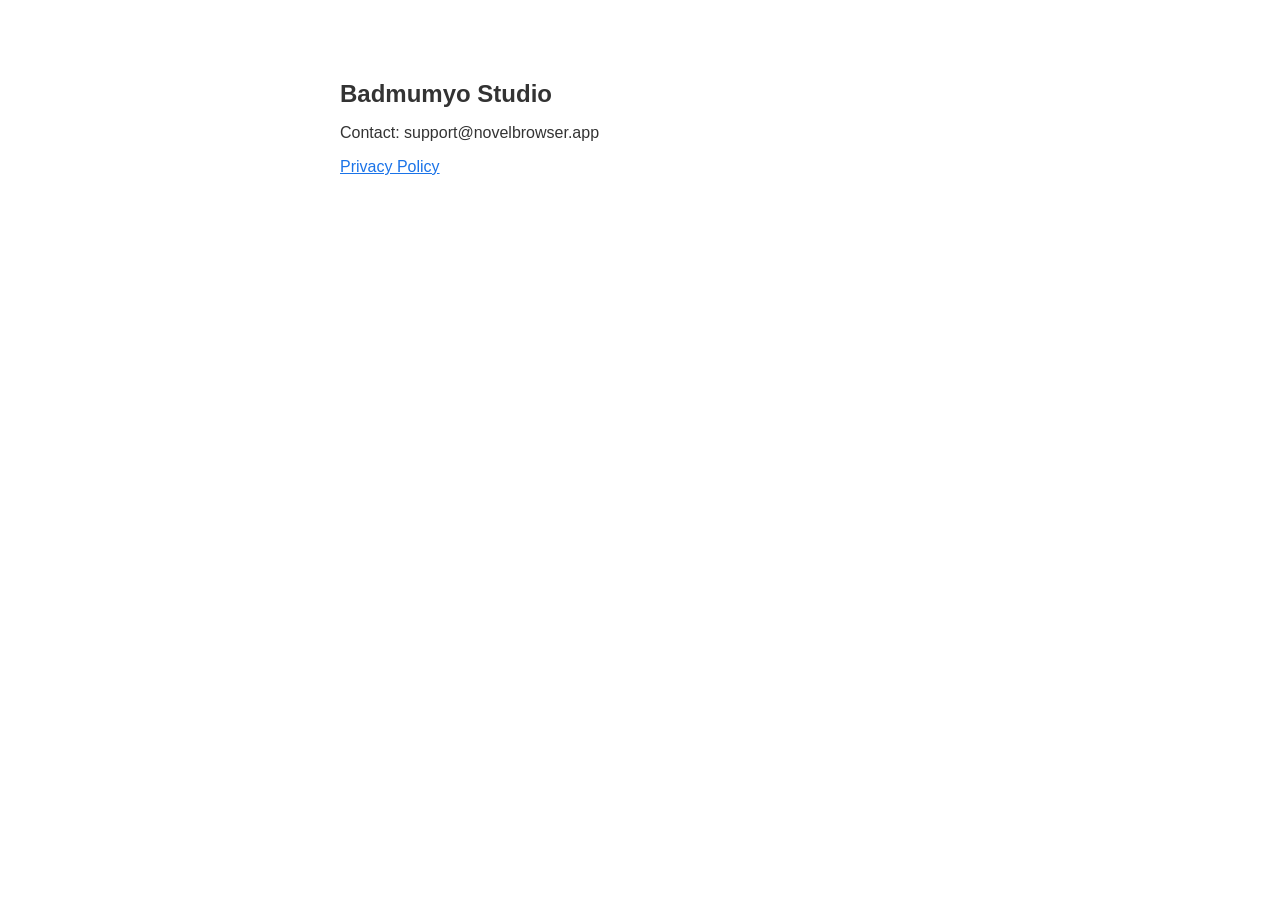
==== index.html @ 409fd008 "Add index.html" ====
<!DOCTYPE html>
<html lang="ja">
<head>
  <meta charset="UTF-8">
  <meta name="viewport" content="width=device-width, initial-scale=1.0">
  <title>Badmumyo Studio</title>
  <style>
    body { font-family: -apple-system, sans-serif; max-width: 600px; margin: 80px auto; padding: 0 20px; color: #333; }
    h1 { font-size: 24px; }
    a { color: #1a73e8; }
  </style>
</head>
<body>
  <h1>Badmumyo Studio</h1>
  <p>Contact: support@novelbrowser.app</p>
  <p><a href="privacy.html">Privacy Policy</a></p>
</body>
</html>
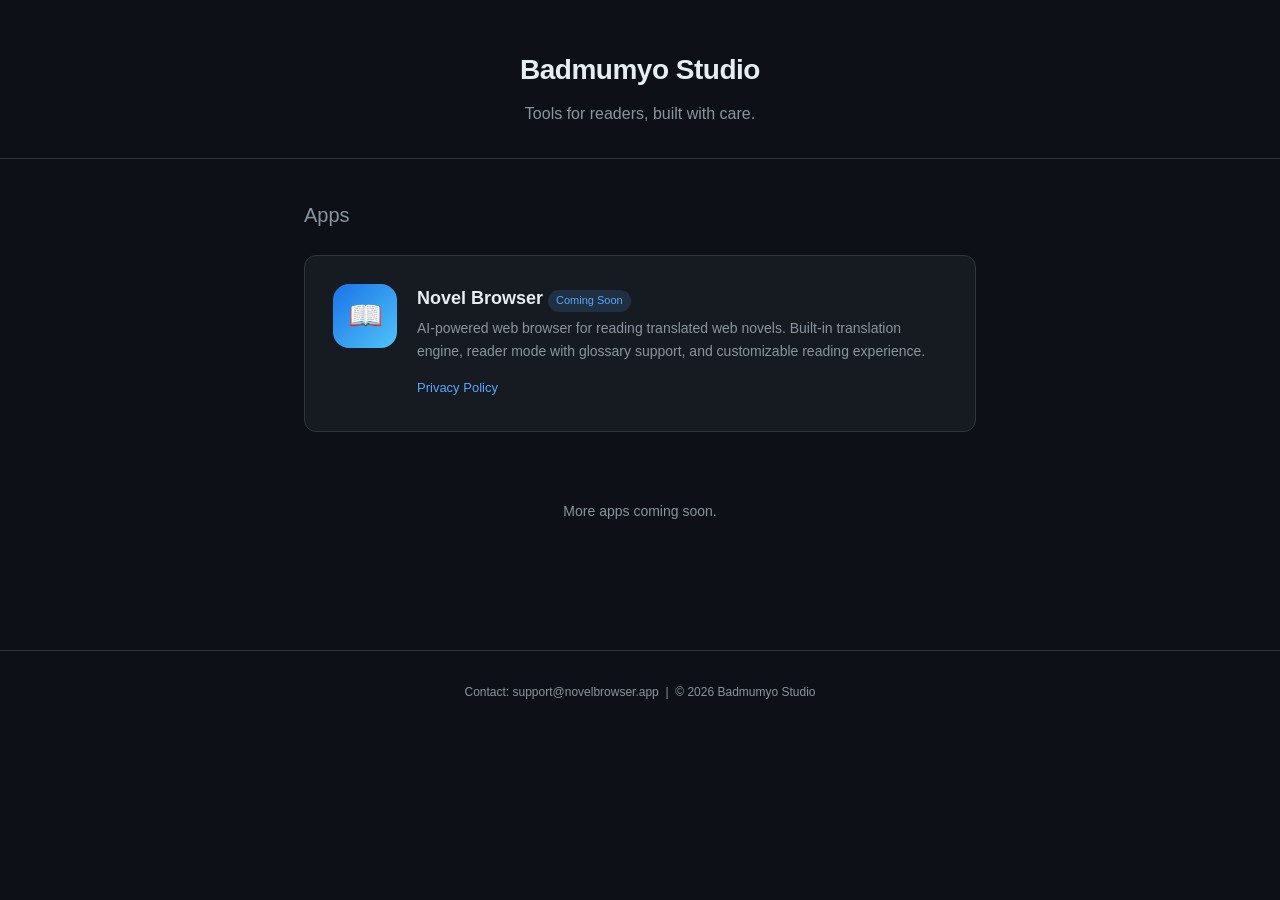
==== commit a6e4f627: "Update index.html with proper design" ====
--- a/index.html
+++ b/index.html
@@ -4,15 +4,35 @@
   <meta charset="UTF-8">
   <meta name="viewport" content="width=device-width, initial-scale=1.0">
   <title>Badmumyo Studio</title>
-  <style>
-    body { font-family: -apple-system, sans-serif; max-width: 600px; margin: 80px auto; padding: 0 20px; color: #333; }
-    h1 { font-size: 24px; }
-    a { color: #1a73e8; }
-  </style>
+  <link rel="stylesheet" href="style.css">
 </head>
 <body>
-  <h1>Badmumyo Studio</h1>
-  <p>Contact: support@novelbrowser.app</p>
-  <p><a href="privacy.html">Privacy Policy</a></p>
+  <header>
+    <h1>Badmumyo Studio</h1>
+    <p>Tools for readers, built with care.</p>
+  </header>
+
+  <div class="container">
+    <h2>Apps</h2>
+
+    <div class="app-card">
+      <div class="app-icon">📖</div>
+      <div class="app-info">
+        <h3>Novel Browser <span class="tag">Coming Soon</span></h3>
+        <p class="desc">AI-powered web browser for reading translated web novels. Built-in translation engine, reader mode with glossary support, and customizable reading experience.</p>
+        <div class="links">
+          <a href="privacy.html">Privacy Policy</a>
+        </div>
+      </div>
+    </div>
+
+    <div style="text-align:center;padding:48px 0;color:var(--text-dim)">
+      <p style="font-size:14px">More apps coming soon.</p>
+    </div>
+  </div>
+
+  <footer>
+    <p>Contact: support@novelbrowser.app &nbsp;|&nbsp; &copy; 2026 Badmumyo Studio</p>
+  </footer>
 </body>
 </html>
--- a/style.css
+++ b/style.css
@@ -0,0 +1,32 @@
+*, *::before, *::after { box-sizing: border-box; margin: 0; padding: 0; }
+:root { --bg: #0d1117; --surface: #161b22; --border: #30363d; --text: #e6edf3; --text-dim: #8b949e; --accent: #58a6ff; --accent-dim: #1f6feb; --radius: 12px; }
+body { font-family: -apple-system, BlinkMacSystemFont, "Segoe UI", Helvetica, Arial, sans-serif; background: var(--bg); color: var(--text); line-height: 1.6; min-height: 100vh; }
+a { color: var(--accent); text-decoration: none; }
+a:hover { text-decoration: underline; }
+
+header { padding: 48px 24px 32px; text-align: center; border-bottom: 1px solid var(--border); }
+header h1 { font-size: 28px; font-weight: 700; letter-spacing: -0.5px; }
+header p { color: var(--text-dim); margin-top: 8px; font-size: 16px; }
+
+.container { max-width: 720px; margin: 0 auto; padding: 40px 24px; }
+.container h2 { font-size: 20px; margin-bottom: 24px; color: var(--text-dim); font-weight: 500; }
+
+.app-card { background: var(--surface); border: 1px solid var(--border); border-radius: var(--radius); padding: 28px; margin-bottom: 20px; display: flex; gap: 20px; align-items: flex-start; }
+.app-icon { width: 64px; height: 64px; border-radius: 16px; background: linear-gradient(135deg, #1a73e8, #4fc3f7); display: flex; align-items: center; justify-content: center; font-size: 28px; flex-shrink: 0; }
+.app-info { flex: 1; }
+.app-info h3 { font-size: 18px; font-weight: 600; margin-bottom: 4px; }
+.app-info .desc { color: var(--text-dim); font-size: 14px; margin-bottom: 12px; }
+.app-info .links { display: flex; gap: 16px; font-size: 13px; }
+.app-info .links a { padding: 4px 0; }
+.tag { display: inline-block; padding: 2px 8px; border-radius: 12px; font-size: 11px; font-weight: 500; background: rgba(88,166,255,0.15); color: var(--accent); }
+
+footer { text-align: center; padding: 32px 24px; color: var(--text-dim); font-size: 12px; border-top: 1px solid var(--border); margin-top: 40px; }
+
+.privacy-main { max-width: 800px; margin: 0 auto; padding: 48px 24px 80px; }
+.privacy-main h1 { font-size: 28px; margin-bottom: 32px; padding-bottom: 16px; border-bottom: 1px solid var(--border); }
+.privacy-main h2 { font-size: 20px; margin: 32px 0 12px; color: var(--accent); }
+.privacy-main h3 { font-size: 16px; margin: 20px 0 8px; }
+.privacy-main p, .privacy-main li { font-size: 14px; color: var(--text-dim); margin-bottom: 8px; }
+.privacy-main ul { padding-left: 20px; margin-bottom: 16px; }
+.privacy-main a { color: var(--accent); }
+.back-link { display: inline-block; margin-bottom: 24px; font-size: 13px; }
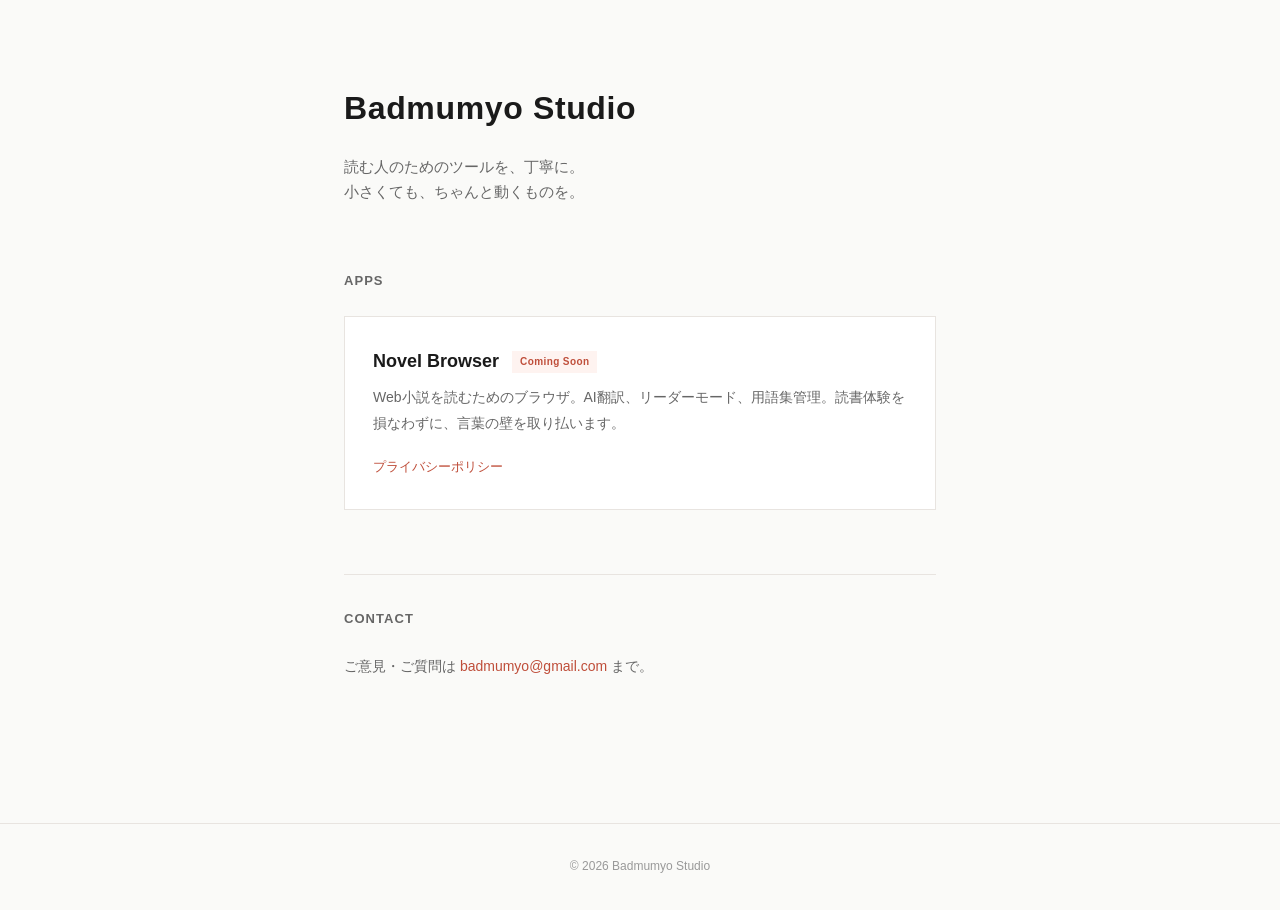
==== commit 4b6eba88: "Redesign index.html" ====
--- a/index.html
+++ b/index.html
@@ -9,30 +9,29 @@
 <body>
   <header>
     <h1>Badmumyo Studio</h1>
-    <p>Tools for readers, built with care.</p>
+    <p class="sub">読む人のためのツールを、丁寧に。<br>小さくても、ちゃんと動くものを。</p>
   </header>
 
-  <div class="container">
-    <h2>Apps</h2>
-
-    <div class="app-card">
-      <div class="app-icon">📖</div>
-      <div class="app-info">
+  <main>
+    <section>
+      <h2>Apps</h2>
+      <div class="app-item">
         <h3>Novel Browser <span class="tag">Coming Soon</span></h3>
-        <p class="desc">AI-powered web browser for reading translated web novels. Built-in translation engine, reader mode with glossary support, and customizable reading experience.</p>
+        <p class="desc">Web小説を読むためのブラウザ。AI翻訳、リーダーモード、用語集管理。読書体験を損なわずに、言葉の壁を取り払います。</p>
         <div class="links">
-          <a href="privacy.html">Privacy Policy</a>
+          <a href="privacy.html">プライバシーポリシー</a>
         </div>
       </div>
-    </div>
+    </section>
 
-    <div style="text-align:center;padding:48px 0;color:var(--text-dim)">
-      <p style="font-size:14px">More apps coming soon.</p>
-    </div>
-  </div>
+    <section class="contact">
+      <h2>Contact</h2>
+      <p>ご意見・ご質問は <a href="mailto:badmumyo@gmail.com">badmumyo@gmail.com</a> まで。</p>
+    </section>
+  </main>
 
   <footer>
-    <p>Contact: support@novelbrowser.app &nbsp;|&nbsp; &copy; 2026 Badmumyo Studio</p>
+    <p>&copy; 2026 Badmumyo Studio</p>
   </footer>
 </body>
 </html>
--- a/style.css
+++ b/style.css
@@ -1,32 +1,62 @@
 *, *::before, *::after { box-sizing: border-box; margin: 0; padding: 0; }
-:root { --bg: #0d1117; --surface: #161b22; --border: #30363d; --text: #e6edf3; --text-dim: #8b949e; --accent: #58a6ff; --accent-dim: #1f6feb; --radius: 12px; }
-body { font-family: -apple-system, BlinkMacSystemFont, "Segoe UI", Helvetica, Arial, sans-serif; background: var(--bg); color: var(--text); line-height: 1.6; min-height: 100vh; }
-a { color: var(--accent); text-decoration: none; }
-a:hover { text-decoration: underline; }
+:root {
+  --bg: #fafaf8;
+  --surface: #fff;
+  --text: #1a1a1a;
+  --text-dim: #666;
+  --border: #e8e4e0;
+  --accent: #bf4e3a;
+  --accent-hover: #a33d2b;
+  --tag-bg: #fef3f0;
+  --tag-text: #bf4e3a;
+}
+body {
+  font-family: "Hiragino Sans", "Hiragino Kaku Gothic ProN", "Noto Sans JP", Meiryo, sans-serif;
+  background: var(--bg);
+  color: var(--text);
+  line-height: 1.8;
+  -webkit-font-smoothing: antialiased;
+}
 
-header { padding: 48px 24px 32px; text-align: center; border-bottom: 1px solid var(--border); }
-header h1 { font-size: 28px; font-weight: 700; letter-spacing: -0.5px; }
-header p { color: var(--text-dim); margin-top: 8px; font-size: 16px; }
+header {
+  padding: 80px 24px 64px;
+  max-width: 640px;
+  margin: 0 auto;
+}
+header h1 { font-size: 32px; font-weight: 700; letter-spacing: 0.02em; }
+header .sub { margin-top: 16px; color: var(--text-dim); font-size: 15px; line-height: 1.7; }
 
-.container { max-width: 720px; margin: 0 auto; padding: 40px 24px; }
-.container h2 { font-size: 20px; margin-bottom: 24px; color: var(--text-dim); font-weight: 500; }
+main { max-width: 640px; margin: 0 auto; padding: 0 24px 80px; }
 
-.app-card { background: var(--surface); border: 1px solid var(--border); border-radius: var(--radius); padding: 28px; margin-bottom: 20px; display: flex; gap: 20px; align-items: flex-start; }
-.app-icon { width: 64px; height: 64px; border-radius: 16px; background: linear-gradient(135deg, #1a73e8, #4fc3f7); display: flex; align-items: center; justify-content: center; font-size: 28px; flex-shrink: 0; }
-.app-info { flex: 1; }
-.app-info h3 { font-size: 18px; font-weight: 600; margin-bottom: 4px; }
-.app-info .desc { color: var(--text-dim); font-size: 14px; margin-bottom: 12px; }
-.app-info .links { display: flex; gap: 16px; font-size: 13px; }
-.app-info .links a { padding: 4px 0; }
-.tag { display: inline-block; padding: 2px 8px; border-radius: 12px; font-size: 11px; font-weight: 500; background: rgba(88,166,255,0.15); color: var(--accent); }
+section { margin-bottom: 64px; }
+section h2 { font-size: 13px; font-weight: 600; color: var(--text-dim); text-transform: uppercase; letter-spacing: 0.08em; margin-bottom: 24px; }
 
-footer { text-align: center; padding: 32px 24px; color: var(--text-dim); font-size: 12px; border-top: 1px solid var(--border); margin-top: 40px; }
+.app-item { background: var(--surface); border: 1px solid var(--border); padding: 28px; margin-bottom: 16px; }
+.app-item h3 { font-size: 18px; font-weight: 700; margin-bottom: 4px; }
+.app-item h3 .tag { display: inline-block; font-size: 10px; font-weight: 600; background: var(--tag-bg); color: var(--tag-text); padding: 2px 8px; margin-left: 8px; vertical-align: middle; letter-spacing: 0.04em; }
+.app-item .desc { color: var(--text-dim); font-size: 14px; margin-top: 8px; }
+.app-item .links { margin-top: 16px; }
+.app-item .links a { font-size: 13px; color: var(--accent); text-decoration: none; font-weight: 500; }
+.app-item .links a:hover { color: var(--accent-hover); }
 
-.privacy-main { max-width: 800px; margin: 0 auto; padding: 48px 24px 80px; }
-.privacy-main h1 { font-size: 28px; margin-bottom: 32px; padding-bottom: 16px; border-bottom: 1px solid var(--border); }
-.privacy-main h2 { font-size: 20px; margin: 32px 0 12px; color: var(--accent); }
-.privacy-main h3 { font-size: 16px; margin: 20px 0 8px; }
-.privacy-main p, .privacy-main li { font-size: 14px; color: var(--text-dim); margin-bottom: 8px; }
-.privacy-main ul { padding-left: 20px; margin-bottom: 16px; }
-.privacy-main a { color: var(--accent); }
-.back-link { display: inline-block; margin-bottom: 24px; font-size: 13px; }+.contact { border-top: 1px solid var(--border); padding-top: 32px; }
+.contact p { font-size: 14px; color: var(--text-dim); }
+.contact a { color: var(--accent); text-decoration: none; }
+
+footer { text-align: center; padding: 32px 24px; font-size: 12px; color: #999; border-top: 1px solid var(--border); }
+
+.privacy { max-width: 680px; margin: 0 auto; padding: 64px 24px 80px; }
+.privacy a.back { font-size: 13px; color: var(--accent); text-decoration: none; }
+.privacy h1 { font-size: 28px; margin: 24px 0 32px; padding-bottom: 16px; border-bottom: 1px solid var(--border); }
+.privacy h2 { font-size: 18px; margin: 32px 0 12px; }
+.privacy h3 { font-size: 15px; margin: 20px 0 8px; }
+.privacy p, .privacy li { font-size: 14px; color: var(--text-dim); margin-bottom: 8px; }
+.privacy ul { padding-left: 20px; margin-bottom: 16px; }
+.privacy code { font-size: 12px; background: #f3f2f0; padding: 1px 4px; }
+.privacy a { color: var(--accent); }
+
+@media (max-width: 480px) {
+  header { padding: 48px 20px 40px; }
+  header h1 { font-size: 26px; }
+  main { padding: 0 20px 64px; }
+}
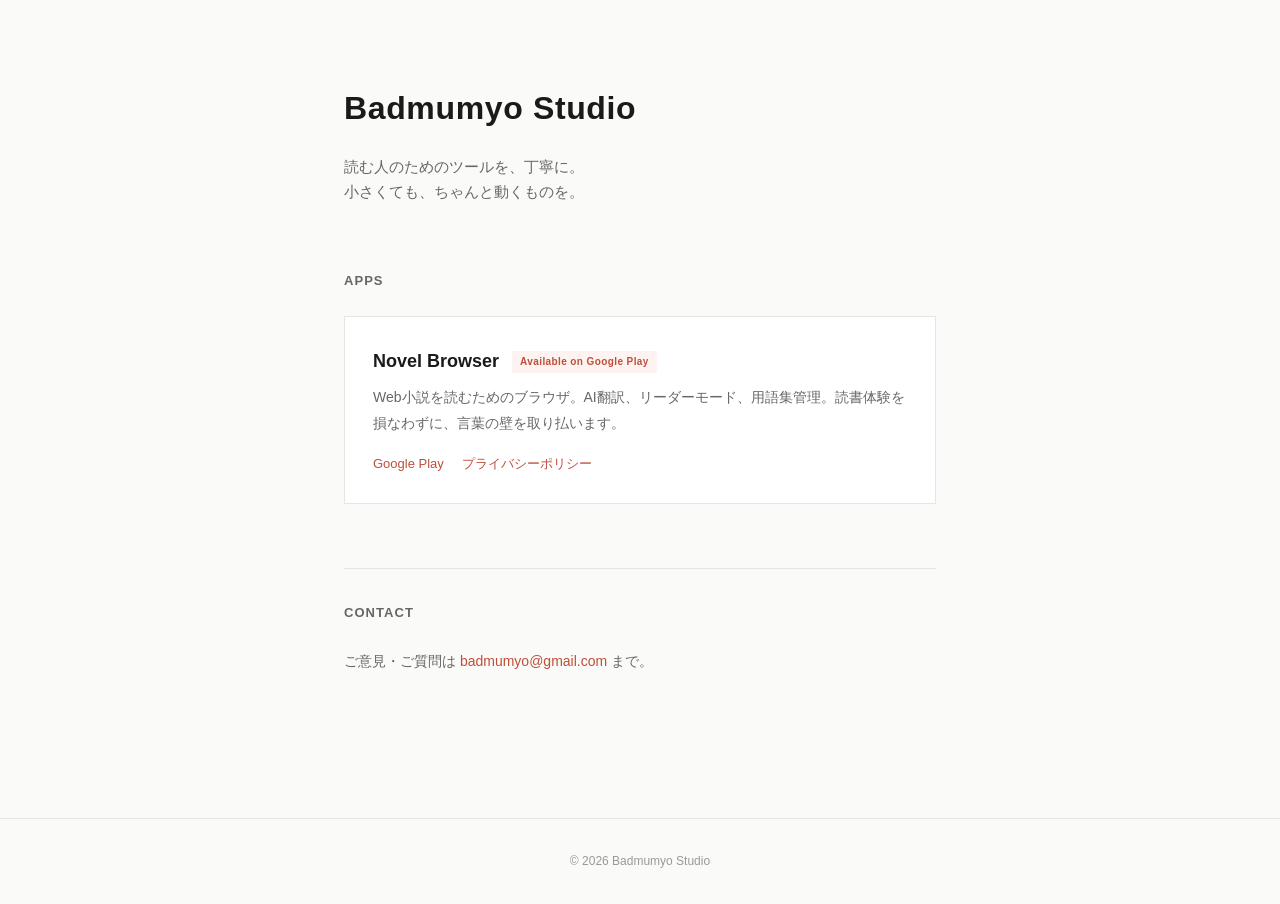
==== commit 72fedc52: "Update app listing and app-ads.txt" ====
--- a/index.html
+++ b/index.html
@@ -16,9 +16,10 @@
     <section>
       <h2>Apps</h2>
       <div class="app-item">
-        <h3>Novel Browser <span class="tag">Coming Soon</span></h3>
+        <h3>Novel Browser <span class="tag">Available on Google Play</span></h3>
         <p class="desc">Web小説を読むためのブラウザ。AI翻訳、リーダーモード、用語集管理。読書体験を損なわずに、言葉の壁を取り払います。</p>
         <div class="links">
+          <a href="https://play.google.com/store/apps/details?id=io.badmumyo.novelbrowser">Google Play</a>
           <a href="privacy.html">プライバシーポリシー</a>
         </div>
       </div>
@@ -34,4 +35,4 @@
     <p>&copy; 2026 Badmumyo Studio</p>
   </footer>
 </body>
-</html>+</html>
--- a/style.css
+++ b/style.css
@@ -35,7 +35,7 @@
 .app-item h3 { font-size: 18px; font-weight: 700; margin-bottom: 4px; }
 .app-item h3 .tag { display: inline-block; font-size: 10px; font-weight: 600; background: var(--tag-bg); color: var(--tag-text); padding: 2px 8px; margin-left: 8px; vertical-align: middle; letter-spacing: 0.04em; }
 .app-item .desc { color: var(--text-dim); font-size: 14px; margin-top: 8px; }
-.app-item .links { margin-top: 16px; }
+.app-item .links { display: flex; flex-wrap: wrap; gap: 12px 18px; margin-top: 16px; }
 .app-item .links a { font-size: 13px; color: var(--accent); text-decoration: none; font-weight: 500; }
 .app-item .links a:hover { color: var(--accent-hover); }
 
@@ -59,4 +59,4 @@
   header { padding: 48px 20px 40px; }
   header h1 { font-size: 26px; }
   main { padding: 0 20px 64px; }
-}+}
